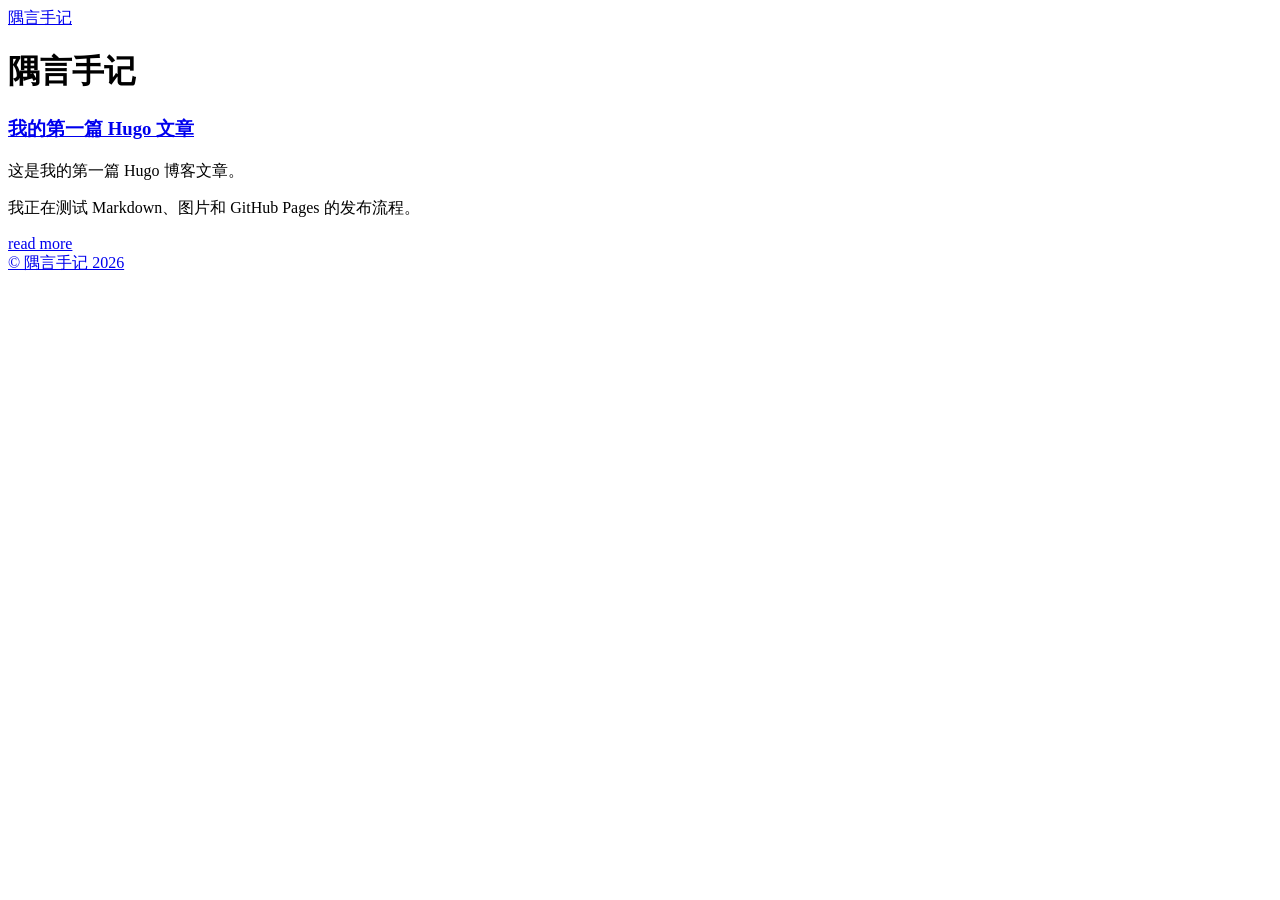
==== public/index.html @ 9fc78a52 "Create Hugo blog" ====
<!DOCTYPE html>
<html lang="zh-cn">
  <head><script src="/livereload.js?mindelay=10&amp;v=2&amp;port=1313&amp;path=livereload" data-no-instant defer></script>
    <meta charset="utf-8">
    <meta http-equiv="X-UA-Compatible" content="IE=edge,chrome=1">
    
    <title>隅言手记</title>
    <meta name="viewport" content="width=device-width,minimum-scale=1">
    <meta name="description" content="">
    <meta name="generator" content="Hugo 0.162.1">
    
    
    
      <meta name="robots" content="noindex, nofollow">
    
    

    <link rel="stylesheet" href="/ananke/css/main.css">
    


    
      

    

    
    
      <link href="/index.xml" rel="alternate" type="application/rss+xml" title="隅言手记" />
      <link href="/index.xml" rel="feed" type="application/rss+xml" title="隅言手记" />
      
    

    
      <link rel="canonical" href="http://localhost:1313/">
    

    
    
    <meta property="og:url" content="http://localhost:1313/">
	<meta property="og:site_name" content="隅言手记">
	<meta property="og:title" content="隅言手记">
	<meta property="og:locale" content="zh_cn">
	<meta property="og:type" content="website">

	<meta itemprop="name" content="隅言手记">
	<meta itemprop="datePublished" content="2026-06-05T12:00:00+08:00">
	<meta itemprop="dateModified" content="2026-06-05T12:00:00+08:00">
	<meta name="twitter:card" content="summary">
	<meta name="twitter:title" content="隅言手记">

	
  </head><body class="ma0 avenir bg-near-white development is-home">
    

  <header>
    <div class="pb3-m pb6-l bg-black">
      <nav class="pv3 ph3 ph4-ns" role="navigation">
  <div class="flex-l center items-center justify-between">
    <a href="/" class="f3 fw2 hover-white white-90 dib no-underline">
      
        隅言手记
      
    </a>
    <div class="flex-l items-center">
      

      
      <div class="ananke-socials"></div>

    </div>
  </div>
</nav>

      <div class="tc-l pv3 ph3 ph4-ns">
        <h1 class="f2 f-subheadline-l fw2 light-silver mb0 lh-title">
          隅言手记
        </h1>
        
      </div>
    </div>
  </header>


    <main class="pb7" role="main">
      <article class="cf ph3 ph5-l pv3 pv4-l f4 tc-l center measure-wide lh-copy nested-links mid-gray">
    
  </article>

  
  
  
  
  

  
    <div class="pa3 pa4-ns w-100 w-70-ns center">
      

      <section class="w-100 mw8">
        
        
          <div class="w-100 mb4 relative">
            
<article class="bb b--black-10">
  <div class="db pv4 ph3 ph0-l dark-gray no-underline">
    <div class="flex-column flex-row-ns flex">
      
      <div class="blah w-100">
        <h1 class="f3 fw1 athelas mt0 lh-title">
          <a href="/posts/test-post/" class="color-inherit dim link">
            我的第一篇 Hugo 文章
            </a>
        </h1>
        <div class="f6 f5-l lh-copy nested-copy-line-height nested-links">
          <p>这是我的第一篇 Hugo 博客文章。</p>
<p>我正在测试 Markdown、图片和 GitHub Pages 的发布流程。</p>
        </div>
        <a href="/posts/test-post/" class="ba b--moon-gray bg-light-gray br2 color-inherit dib f7 hover-bg-moon-gray link mt2 ph2 pv1">read more</a>
      </div>
    </div>
  </div>
</article>

          </div>
        
      </section>

      

    </div>
  

    </main>
    <footer class="bg-black bottom-0 w-100 pa3" role="contentinfo">
  <div class="flex justify-between">
  <a class="f4 fw4 hover-white white-70 dn dib-ns pv2 ph3 no-underline" href="http://localhost:1313/" >
    &copy;  隅言手记 2026 
  </a>
    <div><div class="ananke-socials"></div>
</div>
  </div>
</footer>

  </body>
</html>
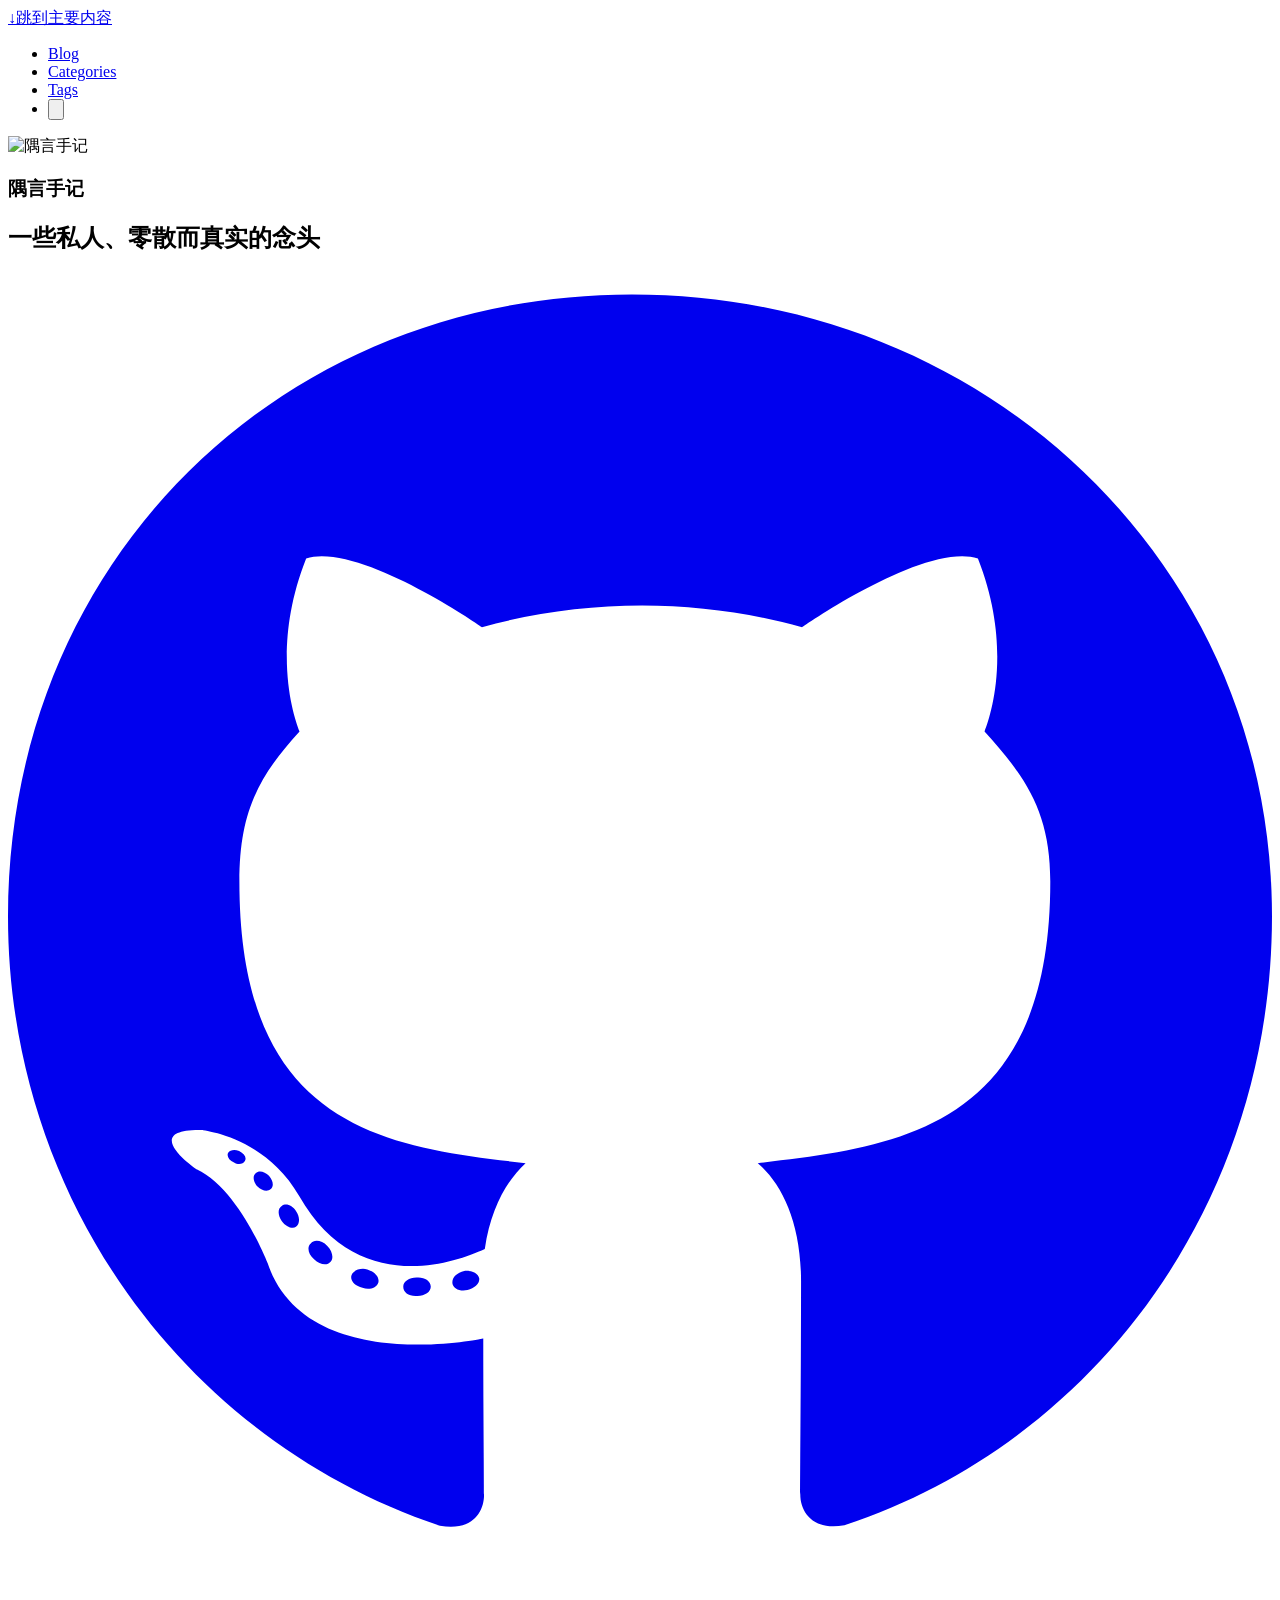
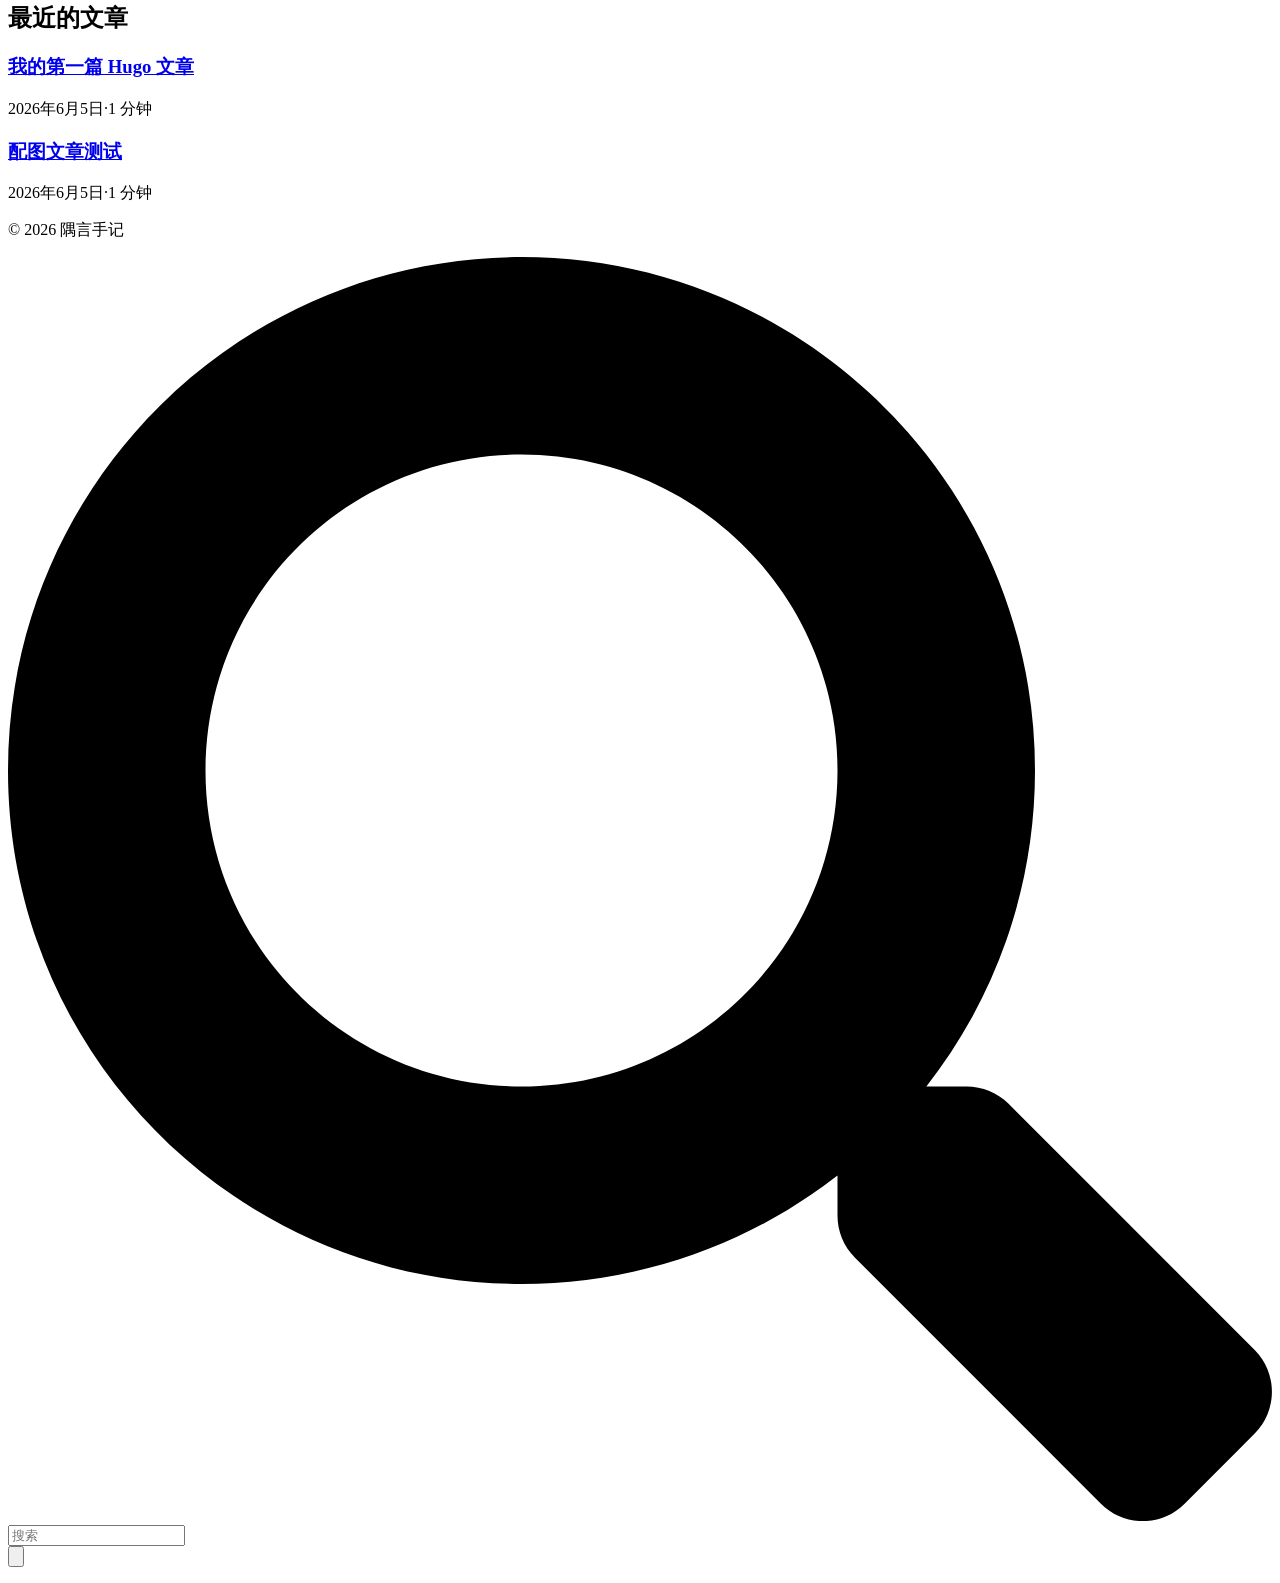
==== commit 70e42512: "Use custom domain" ====
--- a/public/index.html
+++ b/public/index.html
@@ -1,149 +1,581 @@
-<!DOCTYPE html>
-<html lang="zh-cn">
-  <head><script src="/livereload.js?mindelay=10&amp;v=2&amp;port=1313&amp;path=livereload" data-no-instant defer></script>
-    <meta charset="utf-8">
-    <meta http-equiv="X-UA-Compatible" content="IE=edge,chrome=1">
-    
-    <title>隅言手记</title>
-    <meta name="viewport" content="width=device-width,minimum-scale=1">
-    <meta name="description" content="">
-    <meta name="generator" content="Hugo 0.162.1">
-    
-    
-    
-      <meta name="robots" content="noindex, nofollow">
-    
-    
-
-    <link rel="stylesheet" href="/ananke/css/main.css">
-    
-
-
-    
-      
-
-    
-
-    
-    
-      <link href="/index.xml" rel="alternate" type="application/rss+xml" title="隅言手记" />
-      <link href="/index.xml" rel="feed" type="application/rss+xml" title="隅言手记" />
-      
-    
-
-    
-      <link rel="canonical" href="http://localhost:1313/">
-    
-
-    
-    
-    <meta property="og:url" content="http://localhost:1313/">
+
+
+
+
+
+
+<!doctype html>
+<html
+  lang="zh-Hans"
+  dir="ltr"
+  class="scroll-smooth"
+  data-default-appearance="light"
+  data-auto-appearance="true"
+><head>
+	<meta name="generator" content="Hugo 0.162.1"><script src="/livereload.js?mindelay=10&amp;v=2&amp;port=1313&amp;path=livereload" data-no-instant defer></script>
+  <meta charset="utf-8" />
+  <meta name="viewport" content="width=device-width, initial-scale=1.0" />
+  <meta name="theme-color" content="#FFFFFF" />
+  
+  <title>隅言手记</title>
+    <meta name="title" content="隅言手记" />
+  
+  
+  
+  
+  
+  <script
+    type="text/javascript"
+    src="http://localhost:1313/js/appearance.min.8a082f81b27f3cb2ee528df0b0bdc39787034cf2cc34d4669fbc9977c929023c.js"
+    integrity="sha256-iggvgbJ/PLLuUo3wsL3Dl4cDTPLMNNRmn7yZd8kpAjw="
+  ></script>
+  
+  
+  
+  
+  
+  
+  
+  
+  <link
+    type="text/css"
+    rel="stylesheet"
+    href="http://localhost:1313/css/main.bundle.min.77a79972dfd1fba3e37eaab972e5cf479aea24376fc39d827f5760735ebc834e.css"
+    integrity="sha256-d6eZct/R&#43;6Pjfqq5cuXPR5rqJDdvw52Cf1dgc168g04="
+  />
+  
+    
+    
+    
+  
+  
+  
+  
+  
+  
+    
+    <script
+      defer
+      type="text/javascript"
+      id="script-bundle"
+      src="http://localhost:1313/js/main.bundle.min.eab7645deeb66154f816f18f195e0835d5c656537107f289d186dcfb33593756.js"
+      integrity="sha256-6rdkXe62YVT4FvGPGV4INdXGVlNxB/KJ0Ybc&#43;zNZN1Y="
+      data-copy="复制"
+      data-copied="已复制"
+    ></script>
+  
+  
+  <meta
+    name="description"
+    content="
+      
+        一个记录个人思考、阅读与生活感受的博客
+      
+    "
+  />
+  
+  
+  
+  
+    <link rel="canonical" href="http://localhost:1313/" />
+  
+  <link rel="alternate" type="application/rss+xml" href="http://localhost:1313/index.xml" title="隅言手记" />
+  <link rel="alternate" type="application/json" href="http://localhost:1313/index.json" title="隅言手记" />
+  
+  
+    <link rel="apple-touch-icon" sizes="180x180" href="/apple-touch-icon.png" />
+    <link rel="icon" type="image/png" sizes="32x32" href="/favicon-32x32.png" />
+    <link rel="icon" type="image/png" sizes="16x16" href="/favicon-16x16.png" />
+    <link rel="manifest" href="/site.webmanifest" />
+  
+  
+  
+  
+  
+  
+  
+  
+  <meta property="og:url" content="http://localhost:1313/">
 	<meta property="og:site_name" content="隅言手记">
 	<meta property="og:title" content="隅言手记">
-	<meta property="og:locale" content="zh_cn">
+	<meta property="og:description" content="一个记录个人思考、阅读与生活感受的博客">
+	<meta property="og:locale" content="zh_Hans">
 	<meta property="og:type" content="website">
 
-	<meta itemprop="name" content="隅言手记">
-	<meta itemprop="datePublished" content="2026-06-05T12:00:00+08:00">
-	<meta itemprop="dateModified" content="2026-06-05T12:00:00+08:00">
+  
 	<meta name="twitter:card" content="summary">
 	<meta name="twitter:title" content="隅言手记">
-
-	
-  </head><body class="ma0 avenir bg-near-white development is-home">
-    
-
-  <header>
-    <div class="pb3-m pb6-l bg-black">
-      <nav class="pv3 ph3 ph4-ns" role="navigation">
-  <div class="flex-l center items-center justify-between">
-    <a href="/" class="f3 fw2 hover-white white-90 dib no-underline">
-      
-        隅言手记
-      
-    </a>
-    <div class="flex-l items-center">
-      
-
-      
-      <div class="ananke-socials"></div>
-
-    </div>
-  </div>
-</nav>
-
-      <div class="tc-l pv3 ph3 ph4-ns">
-        <h1 class="f2 f-subheadline-l fw2 light-silver mb0 lh-title">
-          隅言手记
-        </h1>
+	<meta name="twitter:description" content="一个记录个人思考、阅读与生活感受的博客">
+
+  
+  <script type="application/ld+json">
+  {
+    "@context": "https://schema.org",
+    "@type": "WebSite",
+    "@id": "http:\/\/localhost:1313\/",
+    "name": "隅言手记",
+    "description": "一个记录个人思考、阅读与生活感受的博客",
+    "inLanguage": "zh-Hans",
+    "url": "http:\/\/localhost:1313\/",
+    
+    "publisher" : {
+      "@type": "Person",
+      "name": "隅言手记"
+    }
+  }
+  </script>
+
+
+  
+  
+    <meta name="author" content="隅言手记" />
+  
+  
+    
+      <link href="https://github.com/ljatom-lab" rel="me" />
+    
+  
+  
+  
+
+
+
+
+
+
+
+  
+  
+
+  
+  
+</head>
+<body
+    class="m-auto flex h-screen max-w-7xl flex-col bg-neutral px-6 text-lg leading-7 text-neutral-900 dark:bg-neutral-800 dark:text-neutral sm:px-14 md:px-24 lg:px-32"
+  >
+    <div id="the-top" class="absolute flex self-center">
+      <a
+        class="-translate-y-8 rounded-b-lg bg-primary-200 px-3 py-1 text-sm focus:translate-y-0 dark:bg-neutral-600"
+        href="#main-content"
+        ><span class="pe-2 font-bold text-primary-600 dark:text-primary-400">&darr;</span
+        >跳到主要内容</a
+      >
+    </div>
+    
+    
+      <header class="py-6 font-semibold text-neutral-900 dark:text-neutral sm:py-10 print:hidden">
+  <nav class="flex items-start justify-between sm:items-center">
+    
+    <div class="flex flex-row items-center">
+      
+
+    </div>
+    
+    
+      <ul class="flex list-none flex-col text-end sm:flex-row">
         
-      </div>
-    </div>
-  </header>
-
-
-    <main class="pb7" role="main">
-      <article class="cf ph3 ph5-l pv3 pv4-l f4 tc-l center measure-wide lh-copy nested-links mid-gray">
-    
-  </article>
-
-  
-  
-  
-  
-  
-
-  
-    <div class="pa3 pa4-ns w-100 w-70-ns center">
-      
-
-      <section class="w-100 mw8">
+          
+            
+            <li class="group mb-1 sm:mb-0 sm:me-7 sm:last:me-0.5">
+              
+                <a
+                  href="/posts/"
+                  title="Posts"
+                  
+                  
+                  ><span
+                      class="decoration-primary-500 group-hover:underline group-hover:decoration-2 group-hover:underline-offset-2"
+                      >Blog</span
+                    >
+                  </a
+                >
+              
+            </li>
+          
+            
+            <li class="group mb-1 sm:mb-0 sm:me-7 sm:last:me-0.5">
+              
+                <a
+                  href="/categories/"
+                  title="Categories"
+                  
+                  
+                  ><span
+                      class="decoration-primary-500 group-hover:underline group-hover:decoration-2 group-hover:underline-offset-2"
+                      >Categories</span
+                    >
+                  </a
+                >
+              
+            </li>
+          
+            
+            <li class="group mb-1 sm:mb-0 sm:me-7 sm:last:me-0.5">
+              
+                <a
+                  href="/tags/"
+                  title="Tags"
+                  
+                  
+                  ><span
+                      class="decoration-primary-500 group-hover:underline group-hover:decoration-2 group-hover:underline-offset-2"
+                      >Tags</span
+                    >
+                  </a
+                >
+              
+            </li>
+          
+            
+            <li class="group mb-1 sm:mb-0 sm:me-7 sm:last:me-0.5">
+              
+                
+                
+                  <button
+                    id="search-button-1"
+                    title="搜索 (/)"
+                  >
+                    
+                      <span
+                        class="group-dark:hover:text-primary-400 transition-colors group-hover:text-primary-600"
+                      ><span class="icon relative inline-block px-1 align-text-bottom"><svg aria-hidden="true" focusable="false" data-prefix="fas" data-icon="search" class="svg-inline--fa fa-search fa-w-16" role="img" xmlns="http://www.w3.org/2000/svg" viewBox="0 0 512 512"><path fill="currentColor" d="M505 442.7L405.3 343c-4.5-4.5-10.6-7-17-7H372c27.6-35.3 44-79.7 44-128C416 93.1 322.9 0 208 0S0 93.1 0 208s93.1 208 208 208c48.3 0 92.7-16.4 128-44v16.3c0 6.4 2.5 12.5 7 17l99.7 99.7c9.4 9.4 24.6 9.4 33.9 0l28.3-28.3c9.4-9.4 9.4-24.6.1-34zM208 336c-70.7 0-128-57.2-128-128 0-70.7 57.2-128 128-128 70.7 0 128 57.2 128 128 0 70.7-57.2 128-128 128z"/></svg>
+</span></span><span
+                        class="decoration-primary-500 group-hover:underline group-hover:decoration-2 group-hover:underline-offset-2"
+                        ></span
+                      >
+                    
+                  </button>
+                
+              
+            </li>
+          
+          
         
+      </ul>
+    
+  </nav>
+</header>
+
+    
+    <div class="relative flex grow flex-col">
+      <main id="main-content" class="grow">
         
-          <div class="w-100 mb4 relative">
-            
-<article class="bb b--black-10">
-  <div class="db pv4 ph3 ph0-l dark-gray no-underline">
-    <div class="flex-column flex-row-ns flex">
-      
-      <div class="blah w-100">
-        <h1 class="f3 fw1 athelas mt0 lh-title">
-          <a href="/posts/test-post/" class="color-inherit dim link">
-            我的第一篇 Hugo 文章
-            </a>
-        </h1>
-        <div class="f6 f5-l lh-copy nested-copy-line-height nested-links">
-          <p>这是我的第一篇 Hugo 博客文章。</p>
-<p>我正在测试 Markdown、图片和 GitHub Pages 的发布流程。</p>
+  
+  
+    <article
+  class=" flex flex-col items-center justify-center text-center"
+>
+  
+<section
+  class="not-prose 
+    items-center
+   mb-3 flex flex-col"
+>
+  
+  
+  
+    
+    
+      
+      
+      
+
+
+
+
+
+
+
+
+  
+    <picture
+      class="mb-2 h-auto w-36 rounded-full"
+      
+    >
+      
+      
+      
+      
+        <source
+          
+            srcset="http://localhost:1313/img/author_hu_52e618c93c0db13b.webp 330w,http://localhost:1313/img/author_hu_5a49c7be69e909c5.webp 660w
+            
+              ,http://localhost:1313/img/author_hu_457eef656c0f42ec.webp 1024w
+            
+            
+              ,http://localhost:1313/img/author_hu_bf30cbde525352c7.webp 1320w
+            "
+          
+          sizes="100vw"
+          type="image/webp"
+        />
+      
+      <img
+        width="2048"
+        height="2048"
+        class="mb-2 h-auto w-36 rounded-full"
+        alt="隅言手记"
+        loading="lazy" decoding="async"
+        
+          src="http://localhost:1313/img/author_hu_d6857898fa3b317b.png" srcset="http://localhost:1313/img/author_hu_6b82d6f028ca5aed.png 330w,http://localhost:1313/img/author_hu_d6857898fa3b317b.png 660w
+          
+            ,http://localhost:1313/img/author_hu_f7f29408eae8684a.png 1024w
+          
+          
+            ,http://localhost:1313/img/author_hu_f17bed7a066983c1.png 1320w
+          "
+          sizes="100vw"
+        
+      />
+    </picture>
+  
+
+
+    
+  
+  <h1 class="text-4xl font-extrabold">
+    隅言手记
+  </h1>
+  
+    <h2 class="text-xl text-neutral-500 dark:text-neutral-400">
+      一些私人、零散而真实的念头
+    </h2>
+  
+  <div class="mt-1 text-2xl">
+    
+  <div class="flex flex-wrap text-neutral-400 dark:text-neutral-500">
+    
+      
+        <a
+          class="px-1 transition-transform hover:scale-125 hover:text-primary-700 dark:hover:text-primary-400"
+          style="will-change:transform;"
+          href="https://github.com/ljatom-lab"
+          target="_blank"
+          aria-label="Github"
+          rel="me noopener noreferrer"
+          ><span class="icon relative inline-block px-1 align-text-bottom"><svg xmlns="http://www.w3.org/2000/svg" viewBox="0 0 496 512"><path fill="currentColor" d="M165.9 397.4c0 2-2.3 3.6-5.2 3.6-3.3.3-5.6-1.3-5.6-3.6 0-2 2.3-3.6 5.2-3.6 3-.3 5.6 1.3 5.6 3.6zm-31.1-4.5c-.7 2 1.3 4.3 4.3 4.9 2.6 1 5.6 0 6.2-2s-1.3-4.3-4.3-5.2c-2.6-.7-5.5.3-6.2 2.3zm44.2-1.7c-2.9.7-4.9 2.6-4.6 4.9.3 2 2.9 3.3 5.9 2.6 2.9-.7 4.9-2.6 4.6-4.6-.3-1.9-3-3.2-5.9-2.9zM244.8 8C106.1 8 0 113.3 0 252c0 110.9 69.8 205.8 169.5 239.2 12.8 2.3 17.3-5.6 17.3-12.1 0-6.2-.3-40.4-.3-61.4 0 0-70 15-84.7-29.8 0 0-11.4-29.1-27.8-36.6 0 0-22.9-15.7 1.6-15.4 0 0 24.9 2 38.6 25.8 21.9 38.6 58.6 27.5 72.9 20.9 2.3-16 8.8-27.1 16-33.7-55.9-6.2-112.3-14.3-112.3-110.5 0-27.5 7.6-41.3 23.6-58.9-2.6-6.5-11.1-33.3 2.6-67.9 20.9-6.5 69 27 69 27 20-5.6 41.5-8.5 62.8-8.5s42.8 2.9 62.8 8.5c0 0 48.1-33.6 69-27 13.7 34.7 5.2 61.4 2.6 67.9 16 17.7 25.8 31.5 25.8 58.9 0 96.5-58.9 104.2-114.8 110.5 9.2 7.9 17 22.9 17 46.4 0 33.7-.3 75.4-.3 83.6 0 6.5 4.6 14.4 17.3 12.1C428.2 457.8 496 362.9 496 252 496 113.3 383.5 8 244.8 8zM97.2 352.9c-1.3 1-1 3.3.7 5.2 1.6 1.6 3.9 2.3 5.2 1 1.3-1 1-3.3-.7-5.2-1.6-1.6-3.9-2.3-5.2-1zm-10.8-8.1c-.7 1.3.3 2.9 2.3 3.9 1.6 1 3.6.7 4.3-.7.7-1.3-.3-2.9-2.3-3.9-2-.6-3.6-.3-4.3.7zm32.4 35.6c-1.6 1.3-1 4.3 1.3 6.2 2.3 2.3 5.2 2.6 6.5 1 1.3-1.3.7-4.3-1.3-6.2-2.2-2.3-5.2-2.6-6.5-1zm-11.4-14.7c-1.6 1-1.6 3.6 0 5.9 1.6 2.3 4.3 3.3 5.6 2.3 1.6-1.3 1.6-3.9 0-6.2-1.4-2.3-4-3.3-5.6-2z"/></svg>
+</span></a
+        >
+      
+    
+  </div>
+
+
+  </div>
+</section>
+
+  <section class="prose dark:prose-invert"></section>
+</article>
+<section>
+  
+  <h2 class="mt-8 text-2xl font-extrabold">最近的文章</h2>
+  
+    <article class="mt-6 flex max-w-prose flex-row">
+  <div>
+    <h3 class="flex items-center text-xl font-semibold">
+      
+        <a
+          class="text-neutral-800 decoration-primary-500 hover:underline hover:underline-offset-2 dark:text-neutral"
+          href="http://localhost:1313/posts/test-post/"
+          >我的第一篇 Hugo 文章</a
+        >
+      
+      
+      
+    </h3>
+    <div class="text-sm text-neutral-500 dark:text-neutral-400">
+      
+
+
+
+
+
+
+
+  
+
+  
+  
+    
+  
+
+  
+
+  
+
+  
+    
+  
+
+  
+
+
+  <div class="flex flex-row flex-wrap items-center">
+    
+    
+      <time datetime="2026-06-05 12:00:00 &#43;0800 CST">2026年6月5日</time><span class="px-2 text-primary-500">&middot;</span><span title="预计阅读">1 分钟</span>
+    
+
+    
+    
+  </div>
+
+  
+  
+
+
+    </div>
+    
+  </div>
+</article>
+
+  
+    <article class="mt-6 flex max-w-prose flex-row">
+  <div>
+    <h3 class="flex items-center text-xl font-semibold">
+      
+        <a
+          class="text-neutral-800 decoration-primary-500 hover:underline hover:underline-offset-2 dark:text-neutral"
+          href="http://localhost:1313/posts/image-test/"
+          >配图文章测试</a
+        >
+      
+      
+      
+    </h3>
+    <div class="text-sm text-neutral-500 dark:text-neutral-400">
+      
+
+
+
+
+
+
+
+  
+
+  
+  
+    
+  
+
+  
+
+  
+
+  
+    
+  
+
+  
+
+
+  <div class="flex flex-row flex-wrap items-center">
+    
+    
+      <time datetime="2026-06-05 10:00:00 &#43;0800 CST">2026年6月5日</time><span class="px-2 text-primary-500">&middot;</span><span title="预计阅读">1 分钟</span>
+    
+
+    
+    
+  </div>
+
+  
+  
+
+
+    </div>
+    
+  </div>
+</article>
+
+  
+
+
+</section>
+
+  
+
+      </main>
+      
+        <div
+          class="pointer-events-none absolute bottom-0 end-0 top-[100vh] w-12"
+          id="to-top"
+          hidden="true"
+        >
+          <a
+            href="#the-top"
+            class="pointer-events-auto sticky top-[calc(100vh-5.5rem)] flex h-12 w-12 items-center justify-center rounded-full bg-neutral/50 text-xl text-neutral-700 backdrop-blur hover:text-primary-600 dark:bg-neutral-800/50 dark:text-neutral dark:hover:text-primary-400"
+            aria-label="回到顶部"
+            title="回到顶部"
+          >
+            &uarr;
+          </a>
         </div>
-        <a href="/posts/test-post/" class="ba b--moon-gray bg-light-gray br2 color-inherit dib f7 hover-bg-moon-gray link mt2 ph2 pv1">read more</a>
-      </div>
-    </div>
-  </div>
-</article>
-
-          </div>
+      <footer class="py-10 print:hidden">
+  
+  
+  <div class="flex items-center justify-between">
+    <div>
+      
+      
+        <p class="text-sm text-neutral-500 dark:text-neutral-400">
+            © 2026 隅言手记
+        </p>
+      
+      
+      
+    </div>
+    <div class="flex flex-row items-center">
+      
+      
+      
+      
+    </div>
+  </div>
+  
+  
+</footer>
+<div
+  id="search-wrapper"
+  class="invisible fixed inset-0 z-50 flex h-screen w-screen cursor-default flex-col bg-neutral-500/50 p-4 backdrop-blur-sm dark:bg-neutral-900/50 sm:p-6 md:p-[10vh] lg:p-[12vh]"
+  data-url="http://localhost:1313/"
+>
+  <div
+    id="search-modal"
+    class="top-20 mx-auto flex min-h-0 w-full max-w-3xl flex-col rounded-md border border-neutral-200 bg-neutral shadow-lg dark:border-neutral-700 dark:bg-neutral-800"
+  >
+    <header class="relative z-10 flex flex-none items-center justify-between px-2">
+      <form class="flex min-w-0 flex-auto items-center">
+        <div class="flex h-8 w-8 items-center justify-center text-neutral-400">
+          <span class="icon relative inline-block px-1 align-text-bottom"><svg aria-hidden="true" focusable="false" data-prefix="fas" data-icon="search" class="svg-inline--fa fa-search fa-w-16" role="img" xmlns="http://www.w3.org/2000/svg" viewBox="0 0 512 512"><path fill="currentColor" d="M505 442.7L405.3 343c-4.5-4.5-10.6-7-17-7H372c27.6-35.3 44-79.7 44-128C416 93.1 322.9 0 208 0S0 93.1 0 208s93.1 208 208 208c48.3 0 92.7-16.4 128-44v16.3c0 6.4 2.5 12.5 7 17l99.7 99.7c9.4 9.4 24.6 9.4 33.9 0l28.3-28.3c9.4-9.4 9.4-24.6.1-34zM208 336c-70.7 0-128-57.2-128-128 0-70.7 57.2-128 128-128 70.7 0 128 57.2 128 128 0 70.7-57.2 128-128 128z"/></svg>
+</span>
+        </div>
+        <input
+          type="search"
+          id="search-query"
+          class="mx-1 flex h-12 flex-auto appearance-none bg-transparent focus:outline-dotted focus:outline-2 focus:outline-transparent"
+          placeholder="搜索"
+          tabindex="0"
+        />
+      </form>
+      <button
+        id="close-search-button"
+        class="flex h-8 w-8 items-center justify-center text-neutral-700 hover:text-primary-600 dark:text-neutral dark:hover:text-primary-400"
+        title="关闭 (Esc)"
+      >
+        <span class="icon relative inline-block px-1 align-text-bottom"><svg xmlns="http://www.w3.org/2000/svg" viewBox="0 0 320 512"><path fill="currentColor" d="M310.6 361.4c12.5 12.5 12.5 32.75 0 45.25C304.4 412.9 296.2 416 288 416s-16.38-3.125-22.62-9.375L160 301.3L54.63 406.6C48.38 412.9 40.19 416 32 416S15.63 412.9 9.375 406.6c-12.5-12.5-12.5-32.75 0-45.25l105.4-105.4L9.375 150.6c-12.5-12.5-12.5-32.75 0-45.25s32.75-12.5 45.25 0L160 210.8l105.4-105.4c12.5-12.5 32.75-12.5 45.25 0s12.5 32.75 0 45.25l-105.4 105.4L310.6 361.4z"/></svg>
+</span>
+      </button>
+    </header>
+    <section class="flex-auto overflow-auto px-2">
+      <ul id="search-results">
         
-      </section>
-
-      
-
-    </div>
-  
-
-    </main>
-    <footer class="bg-black bottom-0 w-100 pa3" role="contentinfo">
-  <div class="flex justify-between">
-  <a class="f4 fw4 hover-white white-70 dn dib-ns pv2 ph3 no-underline" href="http://localhost:1313/" >
-    &copy;  隅言手记 2026 
-  </a>
-    <div><div class="ananke-socials"></div>
+      </ul>
+    </section>
+  </div>
 </div>
-  </div>
-</footer>
-
+
+    </div>
   </body>
 </html>
-
-
-
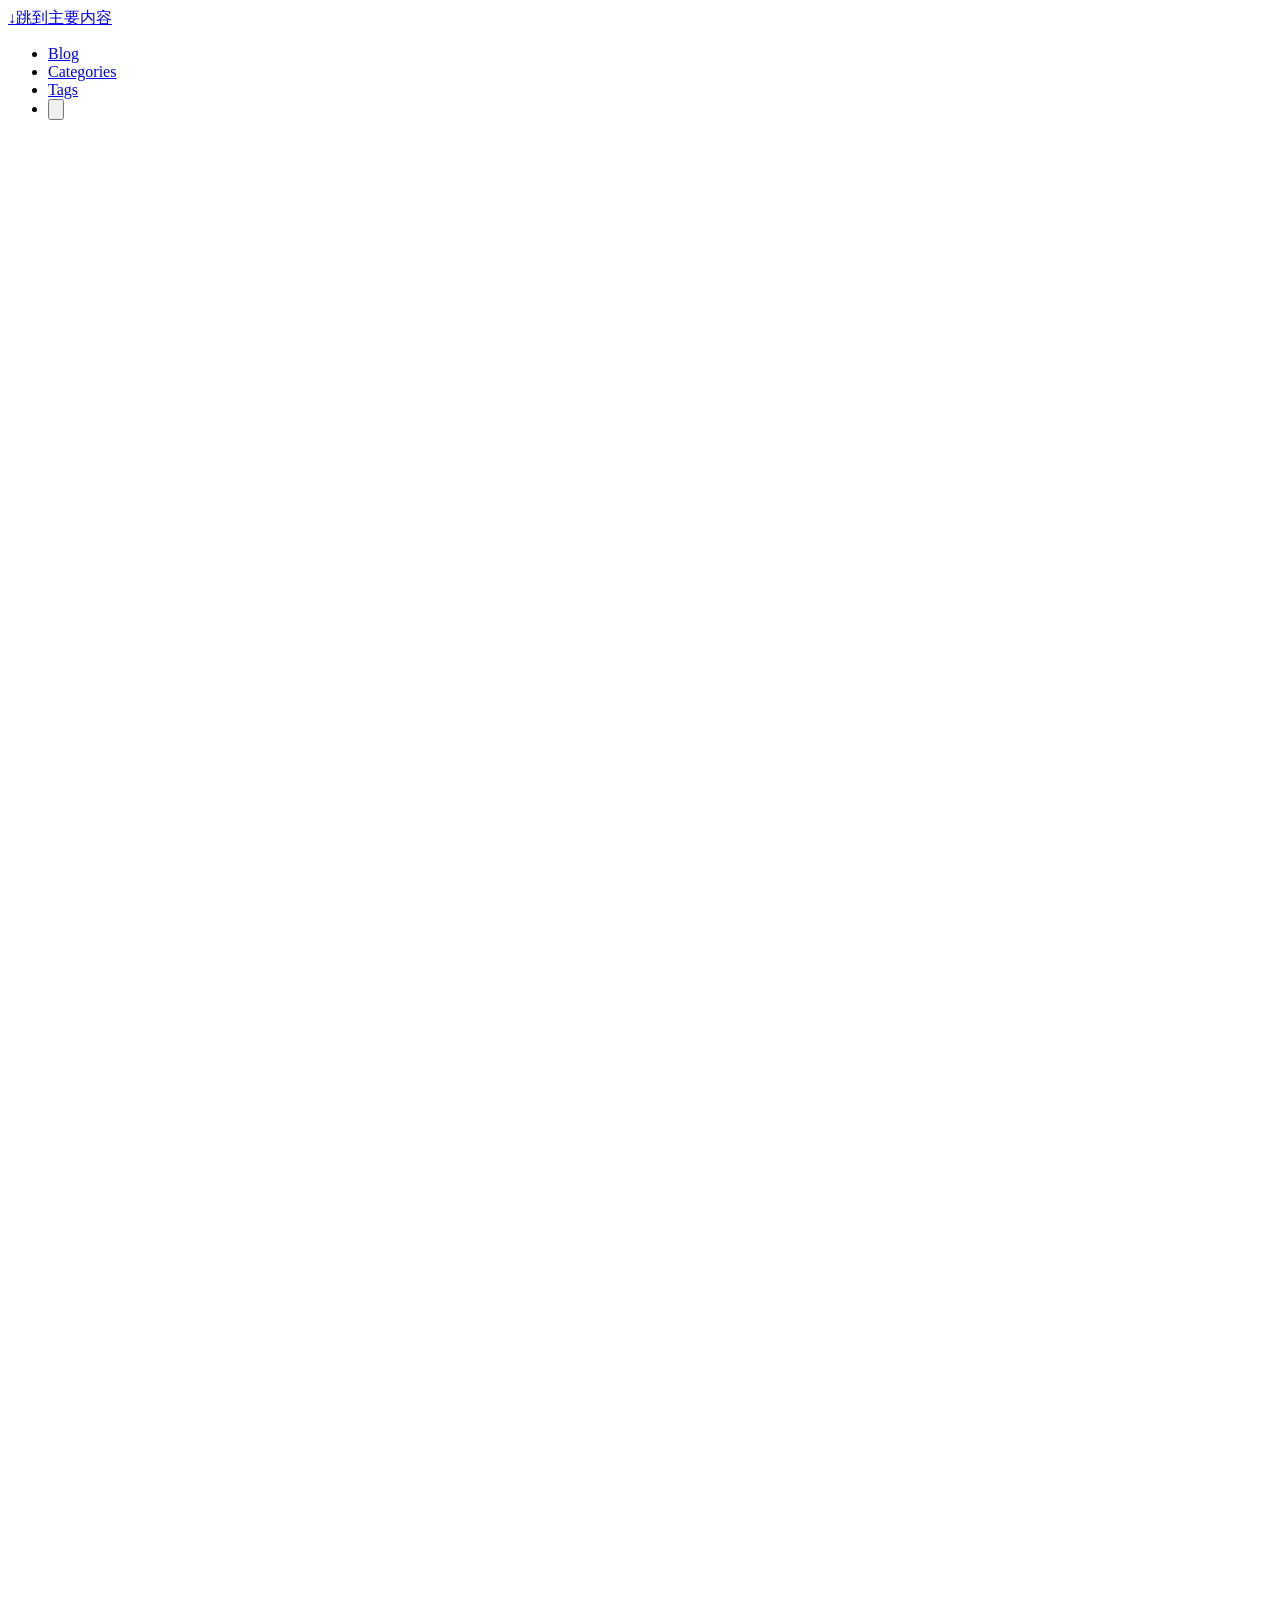
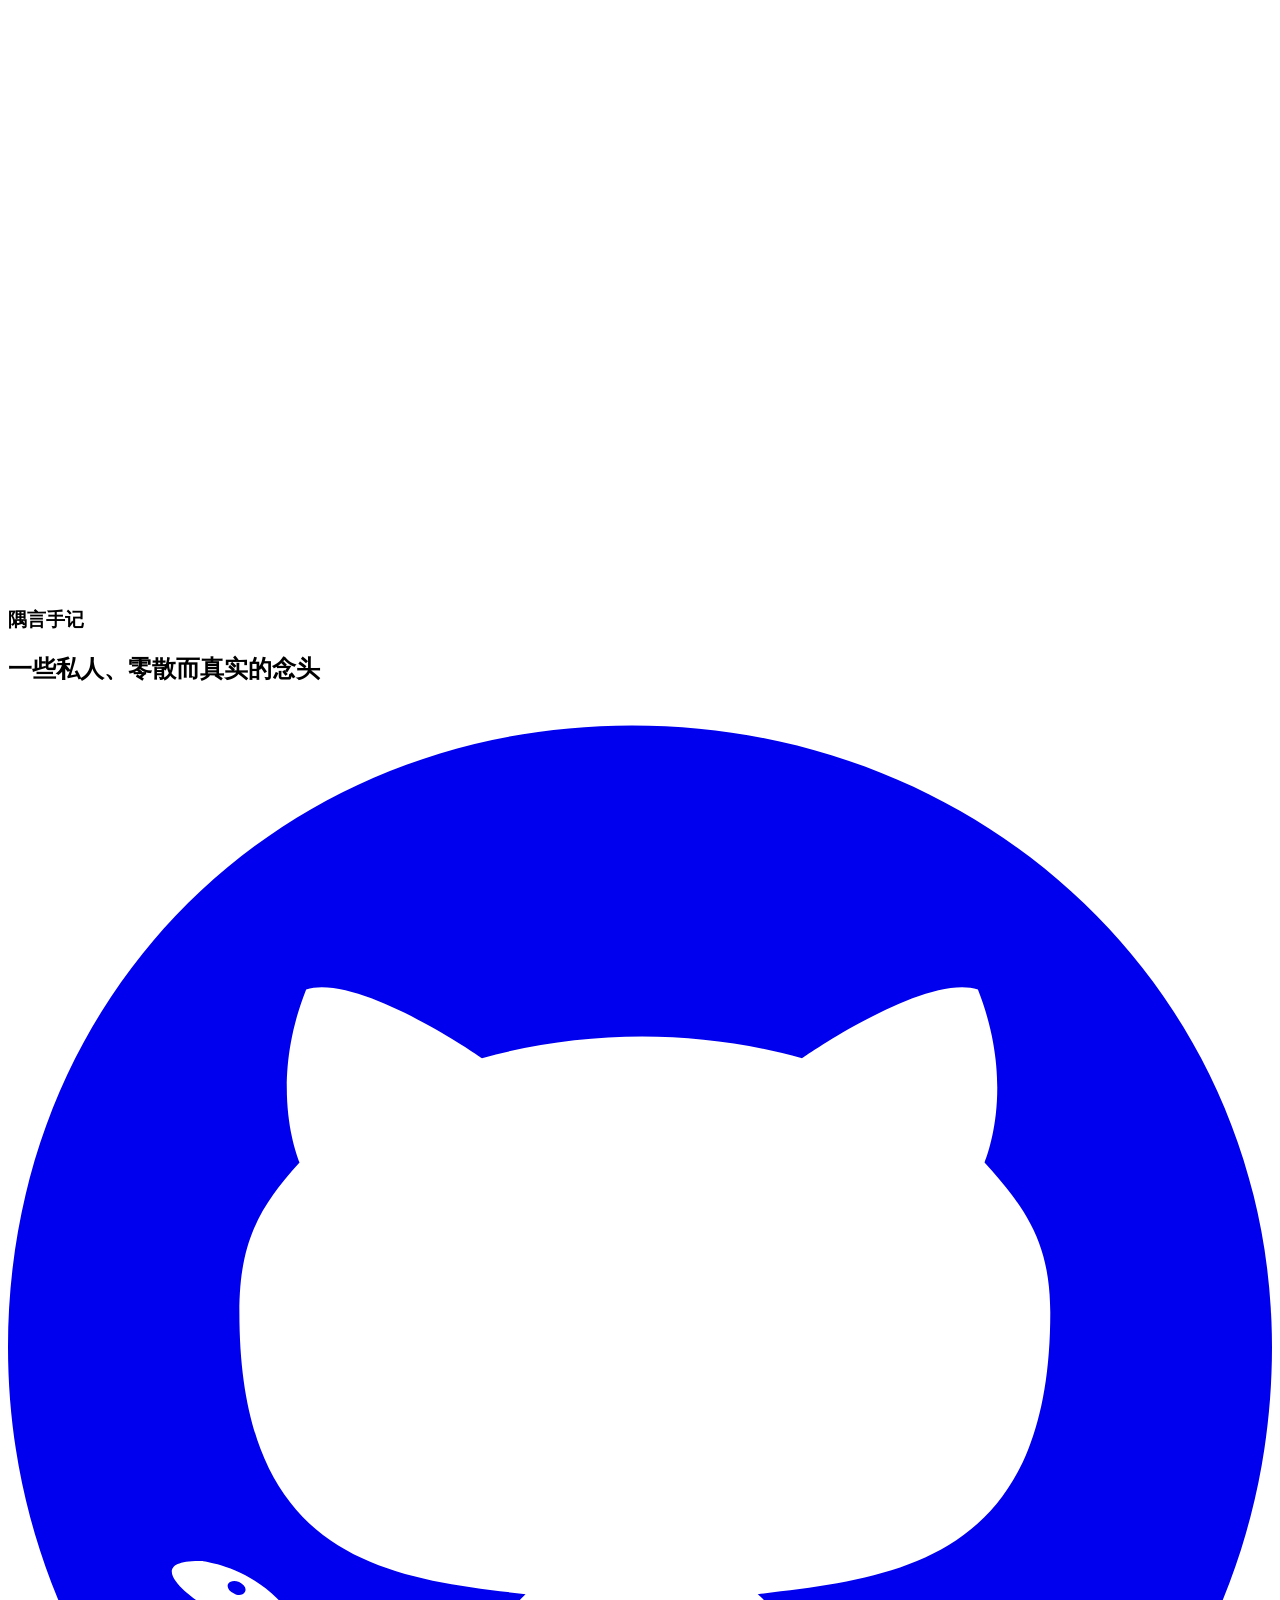
==== commit 13d0ce89: "Enable appearance switcher" ====
--- a/public/index.html
+++ b/public/index.html
@@ -530,6 +530,27 @@
       
       
       
+      
+        <div
+          class="me-14 cursor-pointer text-sm text-neutral-700 hover:text-primary-600 dark:text-neutral dark:hover:text-primary-400"
+        >
+          <button id="appearance-switcher-0" type="button" aria-label="appearance switcher">
+            <div
+              class="flex h-12 w-12 items-center justify-center dark:hidden"
+              title="切换为深色模式"
+            >
+              <span class="icon relative inline-block px-1 align-text-bottom"><svg xmlns="http://www.w3.org/2000/svg" viewBox="0 0 512 512"><path fill="currentColor" d="M32 256c0-123.8 100.3-224 223.8-224c11.36 0 29.7 1.668 40.9 3.746c9.616 1.777 11.75 14.63 3.279 19.44C245 86.5 211.2 144.6 211.2 207.8c0 109.7 99.71 193 208.3 172.3c9.561-1.805 16.28 9.324 10.11 16.95C387.9 448.6 324.8 480 255.8 480C132.1 480 32 379.6 32 256z"/></svg>
+</span>
+            </div>
+            <div
+              class="hidden h-12 w-12 items-center justify-center dark:flex"
+              title="切换为浅色模式"
+            >
+              <span class="icon relative inline-block px-1 align-text-bottom"><svg xmlns="http://www.w3.org/2000/svg" viewBox="0 0 512 512"><path fill="currentColor" d="M256 159.1c-53.02 0-95.1 42.98-95.1 95.1S202.1 351.1 256 351.1s95.1-42.98 95.1-95.1S309 159.1 256 159.1zM509.3 347L446.1 255.1l63.15-91.01c6.332-9.125 1.104-21.74-9.826-23.72l-109-19.7l-19.7-109c-1.975-10.93-14.59-16.16-23.72-9.824L256 65.89L164.1 2.736c-9.125-6.332-21.74-1.107-23.72 9.824L121.6 121.6L12.56 141.3C1.633 143.2-3.596 155.9 2.736 164.1L65.89 256l-63.15 91.01c-6.332 9.125-1.105 21.74 9.824 23.72l109 19.7l19.7 109c1.975 10.93 14.59 16.16 23.72 9.824L256 446.1l91.01 63.15c9.127 6.334 21.75 1.107 23.72-9.822l19.7-109l109-19.7C510.4 368.8 515.6 356.1 509.3 347zM256 383.1c-70.69 0-127.1-57.31-127.1-127.1c0-70.69 57.31-127.1 127.1-127.1s127.1 57.3 127.1 127.1C383.1 326.7 326.7 383.1 256 383.1z"/></svg>
+</span>
+            </div>
+          </button>
+        </div>
       
     </div>
   </div>
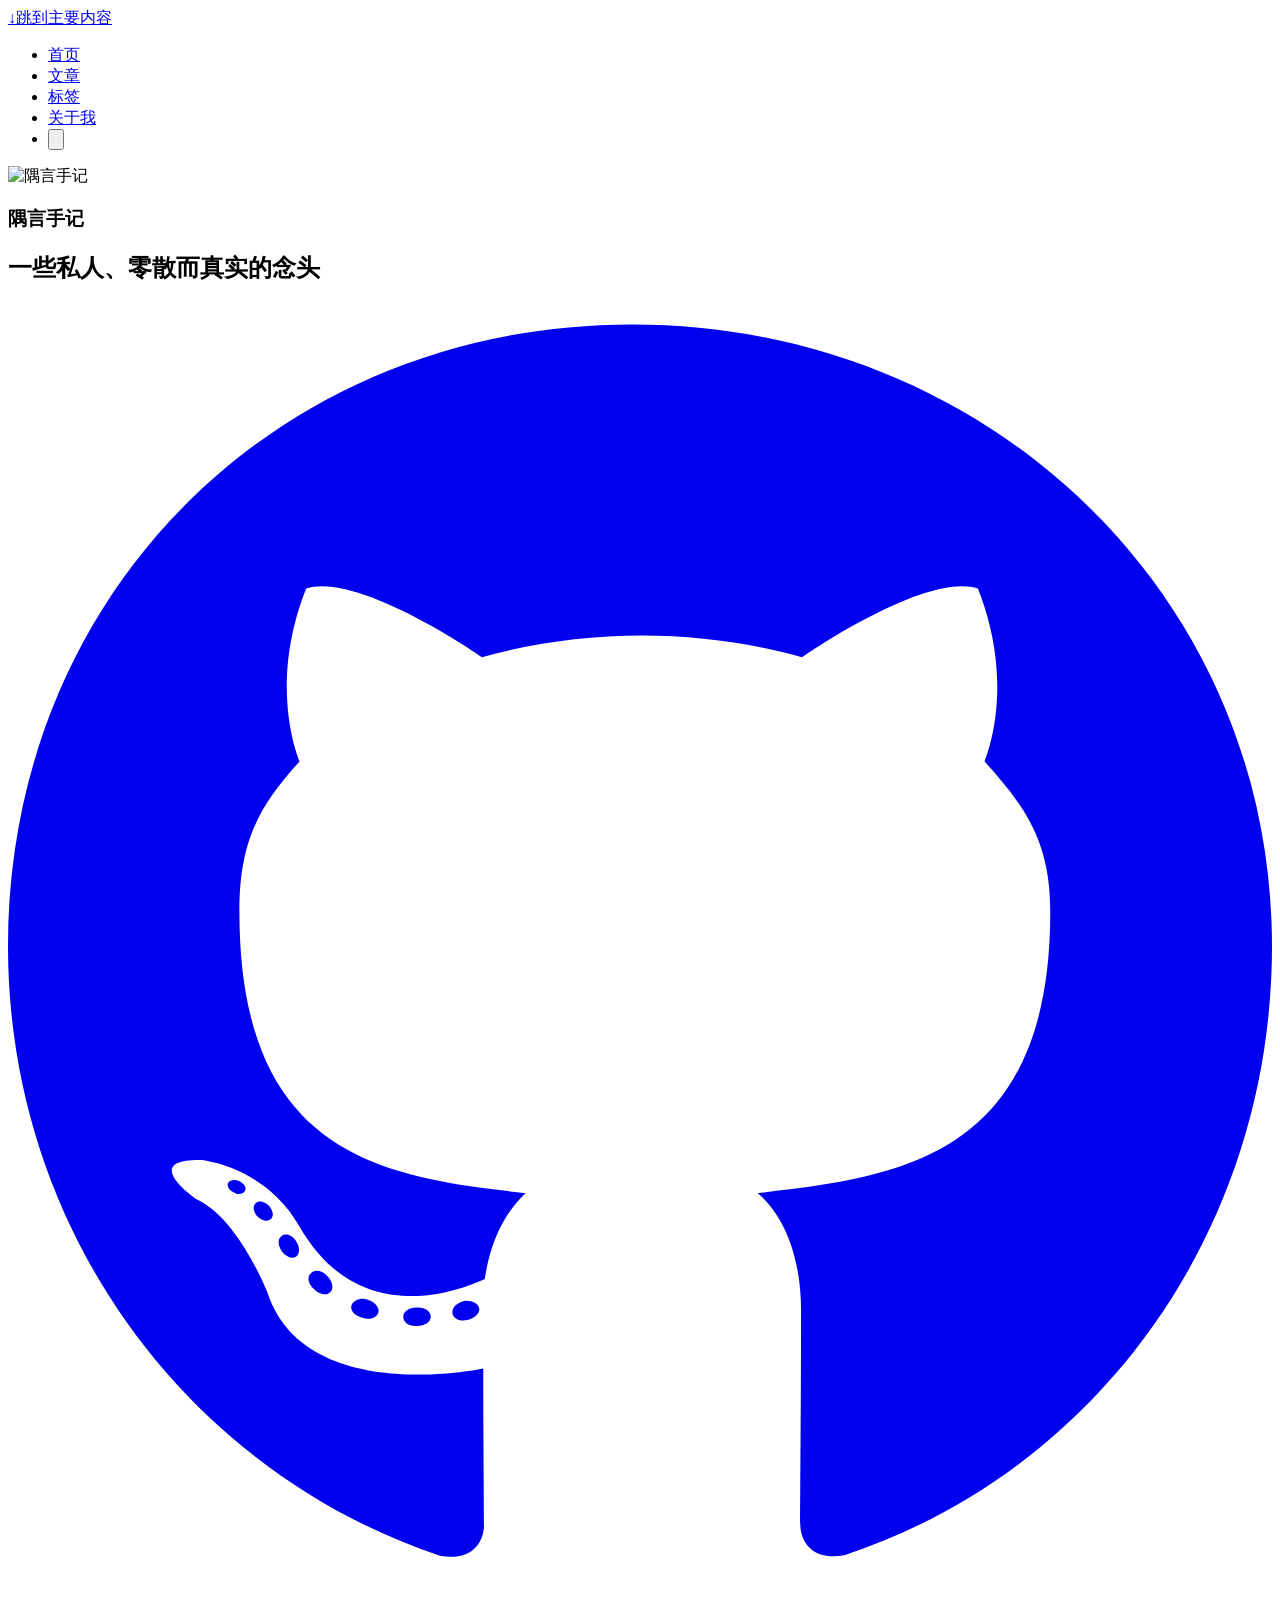
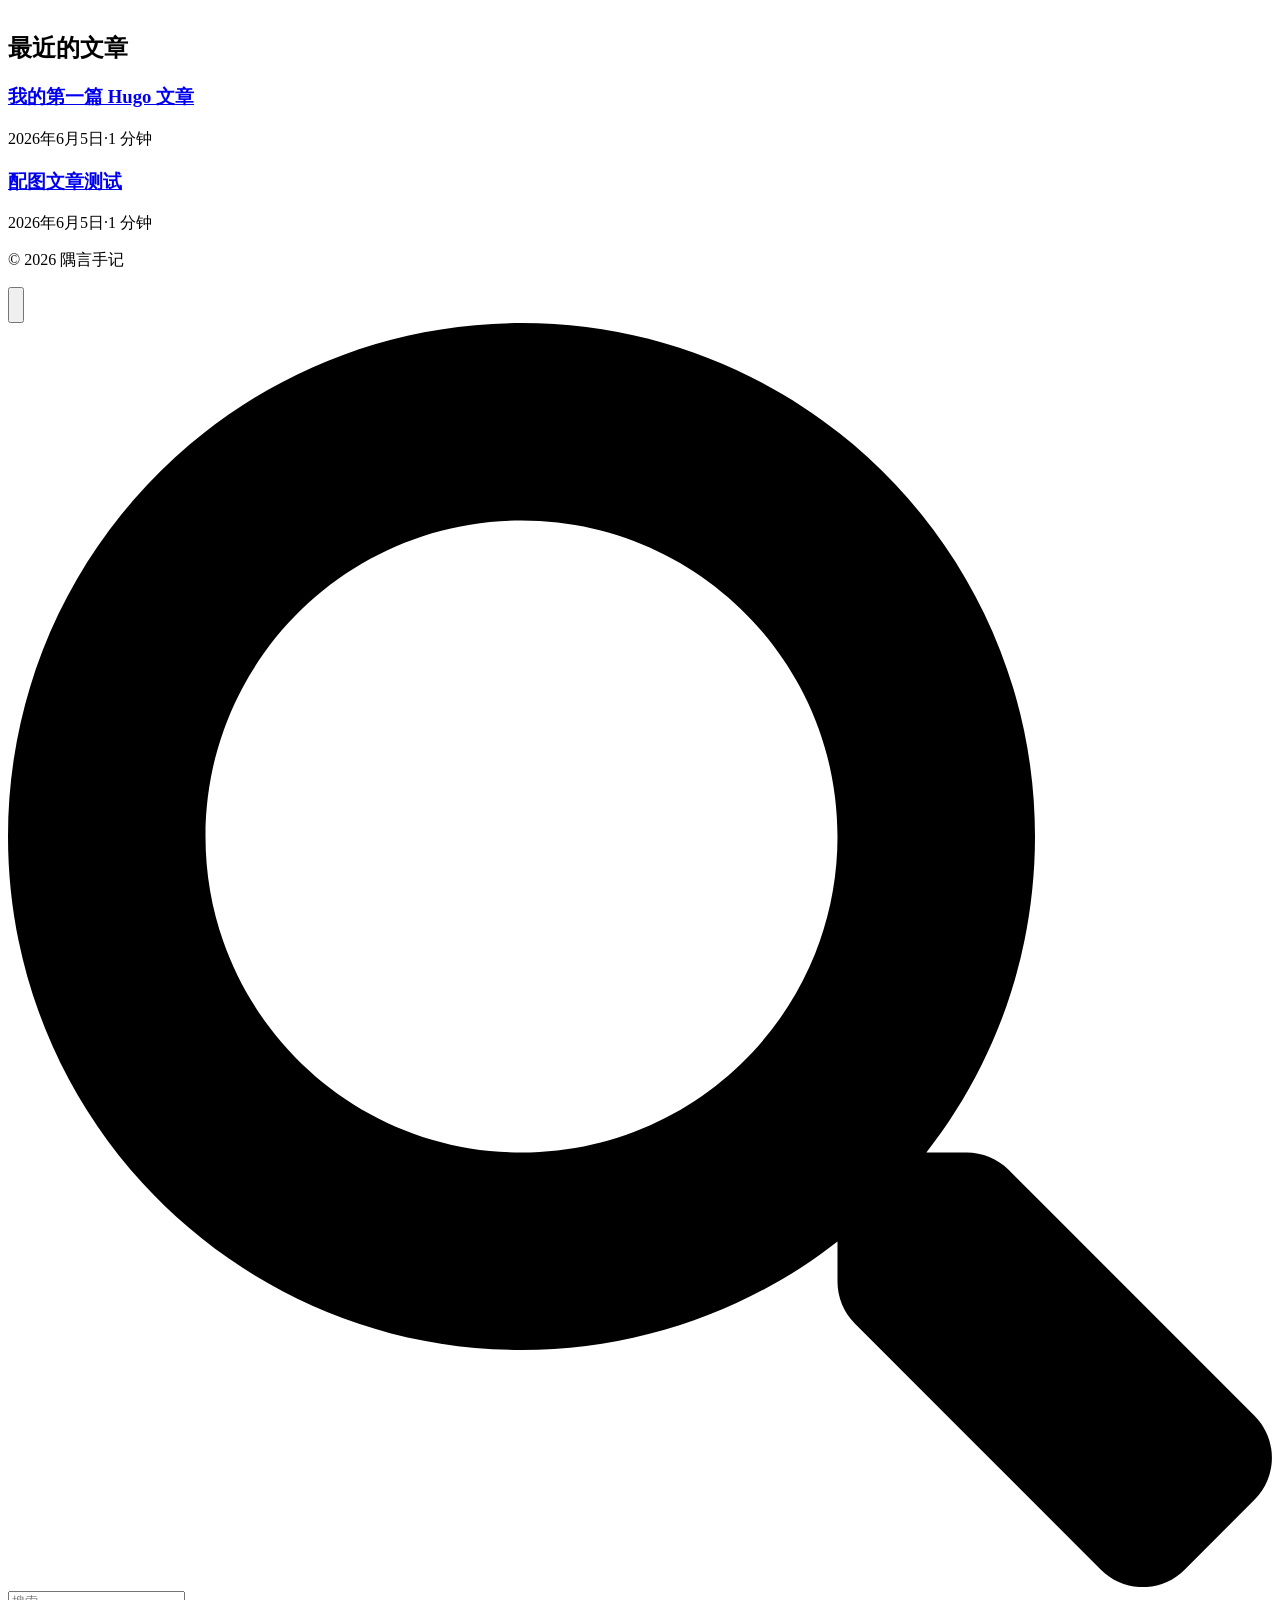
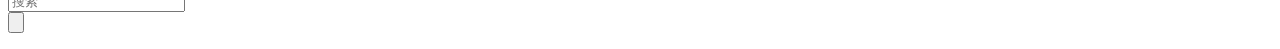
==== commit d7a0f593: "完善关于页面和导航" ====
--- a/public/index.html
+++ b/public/index.html
@@ -179,13 +179,13 @@
             <li class="group mb-1 sm:mb-0 sm:me-7 sm:last:me-0.5">
               
                 <a
-                  href="/posts/"
-                  title="Posts"
+                  href="/"
+                  title="隅言手记"
                   
                   
                   ><span
                       class="decoration-primary-500 group-hover:underline group-hover:decoration-2 group-hover:underline-offset-2"
-                      >Blog</span
+                      >首页</span
                     >
                   </a
                 >
@@ -196,13 +196,13 @@
             <li class="group mb-1 sm:mb-0 sm:me-7 sm:last:me-0.5">
               
                 <a
-                  href="/categories/"
-                  title="Categories"
+                  href="/posts/"
+                  title="Posts"
                   
                   
                   ><span
                       class="decoration-primary-500 group-hover:underline group-hover:decoration-2 group-hover:underline-offset-2"
-                      >Categories</span
+                      >文章</span
                     >
                   </a
                 >
@@ -219,7 +219,24 @@
                   
                   ><span
                       class="decoration-primary-500 group-hover:underline group-hover:decoration-2 group-hover:underline-offset-2"
-                      >Tags</span
+                      >标签</span
+                    >
+                  </a
+                >
+              
+            </li>
+          
+            
+            <li class="group mb-1 sm:mb-0 sm:me-7 sm:last:me-0.5">
+              
+                <a
+                  href="/about/"
+                  title="关于我"
+                  
+                  
+                  ><span
+                      class="decoration-primary-500 group-hover:underline group-hover:decoration-2 group-hover:underline-offset-2"
+                      >关于我</span
                     >
                   </a
                 >
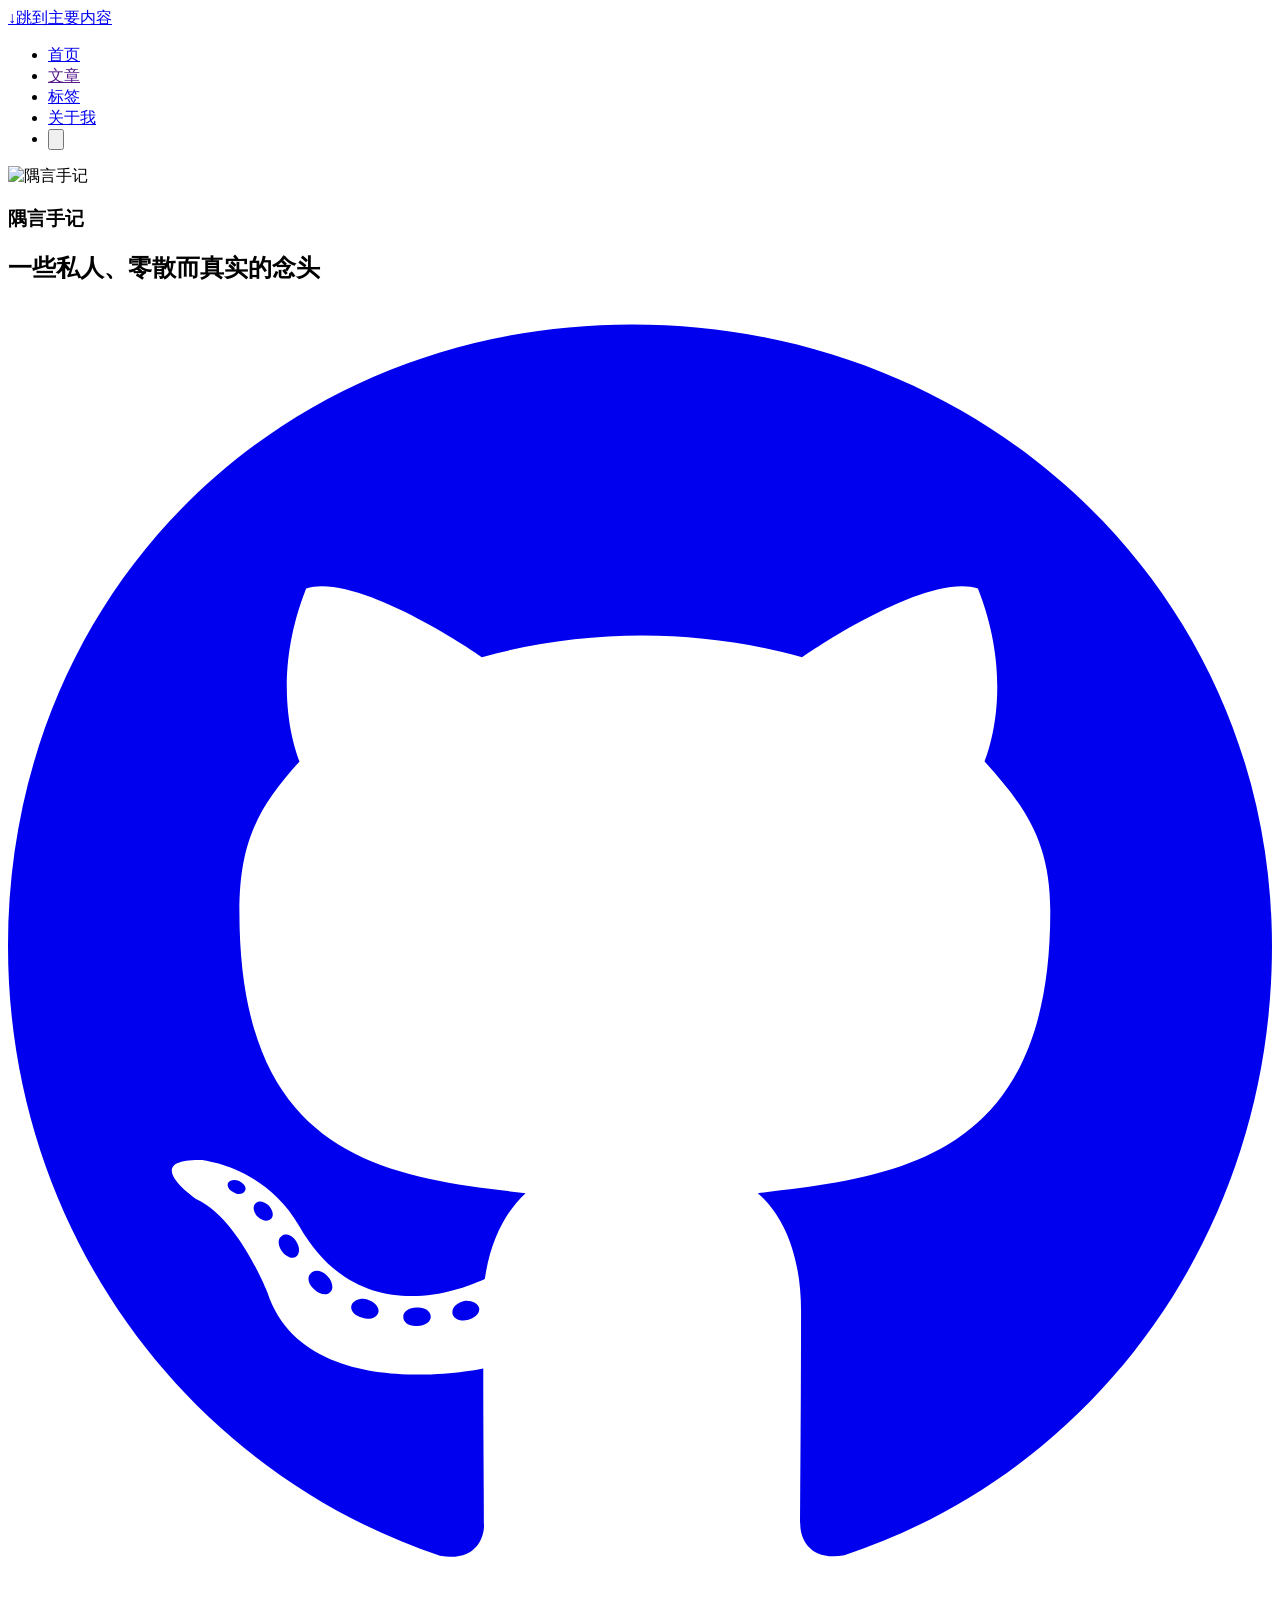
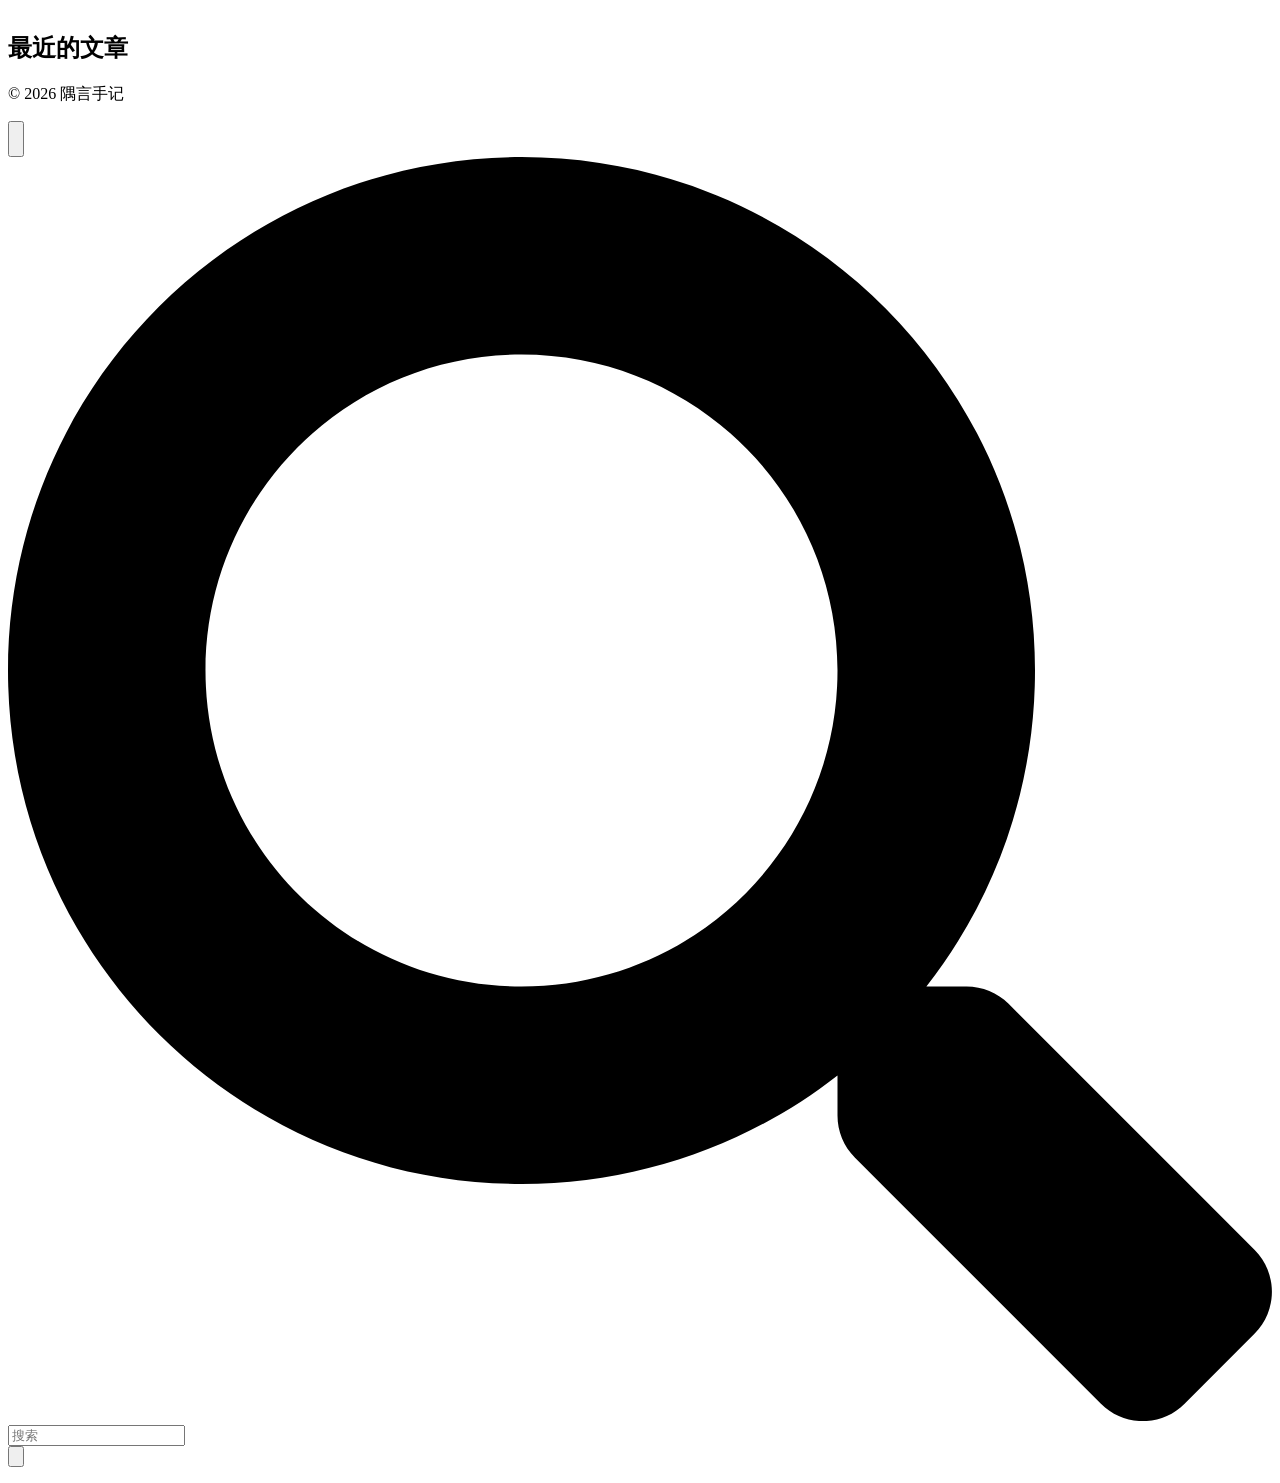
==== commit 69c3800f: "Remove test posts" ====
--- a/public/index.html
+++ b/public/index.html
@@ -196,8 +196,8 @@
             <li class="group mb-1 sm:mb-0 sm:me-7 sm:last:me-0.5">
               
                 <a
-                  href="/posts/"
-                  title="Posts"
+                  href=""
+                  title=""
                   
                   
                   ><span
@@ -386,126 +386,6 @@
 <section>
   
   <h2 class="mt-8 text-2xl font-extrabold">最近的文章</h2>
-  
-    <article class="mt-6 flex max-w-prose flex-row">
-  <div>
-    <h3 class="flex items-center text-xl font-semibold">
-      
-        <a
-          class="text-neutral-800 decoration-primary-500 hover:underline hover:underline-offset-2 dark:text-neutral"
-          href="http://localhost:1313/posts/test-post/"
-          >我的第一篇 Hugo 文章</a
-        >
-      
-      
-      
-    </h3>
-    <div class="text-sm text-neutral-500 dark:text-neutral-400">
-      
-
-
-
-
-
-
-
-  
-
-  
-  
-    
-  
-
-  
-
-  
-
-  
-    
-  
-
-  
-
-
-  <div class="flex flex-row flex-wrap items-center">
-    
-    
-      <time datetime="2026-06-05 12:00:00 &#43;0800 CST">2026年6月5日</time><span class="px-2 text-primary-500">&middot;</span><span title="预计阅读">1 分钟</span>
-    
-
-    
-    
-  </div>
-
-  
-  
-
-
-    </div>
-    
-  </div>
-</article>
-
-  
-    <article class="mt-6 flex max-w-prose flex-row">
-  <div>
-    <h3 class="flex items-center text-xl font-semibold">
-      
-        <a
-          class="text-neutral-800 decoration-primary-500 hover:underline hover:underline-offset-2 dark:text-neutral"
-          href="http://localhost:1313/posts/image-test/"
-          >配图文章测试</a
-        >
-      
-      
-      
-    </h3>
-    <div class="text-sm text-neutral-500 dark:text-neutral-400">
-      
-
-
-
-
-
-
-
-  
-
-  
-  
-    
-  
-
-  
-
-  
-
-  
-    
-  
-
-  
-
-
-  <div class="flex flex-row flex-wrap items-center">
-    
-    
-      <time datetime="2026-06-05 10:00:00 &#43;0800 CST">2026年6月5日</time><span class="px-2 text-primary-500">&middot;</span><span title="预计阅读">1 分钟</span>
-    
-
-    
-    
-  </div>
-
-  
-  
-
-
-    </div>
-    
-  </div>
-</article>
-
   
 
 
